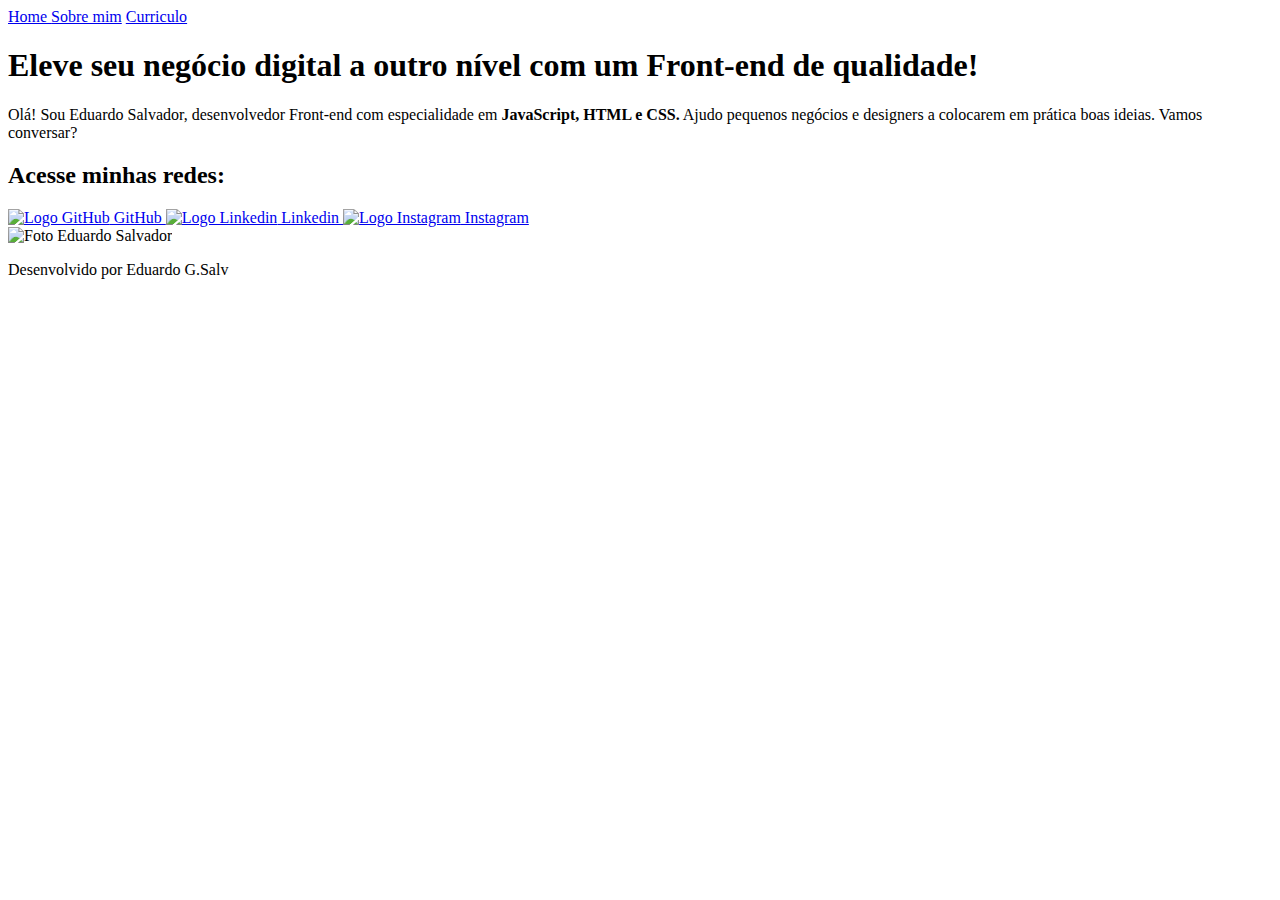
==== index.html @ 5a2d56bf "Add files via upload" ====
<!DOCTYPE html>
<html lang="pt-br">
<head>
    <meta charset="UTF-8">
    <meta http-equiv="X-UA-Compatible" content="IE=edge">
    <meta name="viewport" content="width=device-width, initial-scale=1.0">
    <title>Portifólio Eduardo Salvador</title>
    <link rel="stylesheet" href="/estilos/style.css">
</head>
<body>
    <header class="cabecalho">
        <nav class="cabecalho__menu">
            <a class="cabecalho__menu__link" href="index.html"> Home </a>
            <a class="cabecalho__menu__link" href="about.html">Sobre mim</a>
            <a class="cabecalho__menu__link" href="curriculo.html">Curriculo</a>
        </nav>
    </header>
    <main class="apresentacao">
        <section class="apresentacao__conteudo">
        <h1 class="apresentacao__conteudo__titulo">Eleve seu negócio digital a outro nível <strong class="titulo-destaque">com um Front-end de qualidade!</strong></h1>
        <p class="apresentacao__counteudo__texto">Olá! Sou Eduardo Salvador, desenvolvedor Front-end com especialidade em <strong class="tecnologias">JavaScript, HTML e CSS.</strong> Ajudo pequenos negócios e designers a colocarem em prática boas ideias. Vamos conversar?</p>
        <div class="apresentacao__links">
            <h2 class="apresentacao__links__subtitulo">Acesse minhas redes:</h2>
        <a class="apresentacao__links__link" href="https://github.com/DuSalvador">
            <img src="/assets/Logo Github.png" alt="Logo GitHub">
            GitHub
        </a>
        <a class="apresentacao__links__link" href="https://www.linkedin.com/in/eduardo-gondim-salvador-306480218/">
            <img src="/assets/Logo linkedin.png" alt="Logo Linkedin">
            Linkedin
        </a>
        <a class="apresentacao__links__link" href="https://www.instagram.com/du.salvador/">
            <img src="/assets/Logo instagram.png" alt="Logo Instagram">
            Instagram
        </a>
    </div>
    </section>
        <img class="apresentacao__imagem" src="./assets/Du.png" alt="Foto Eduardo Salvador"> 
    </main>
    <footer class="rodape">
        <p>Desenvolvido por Eduardo G.Salv</p>
    </footer>
</body>
</html>
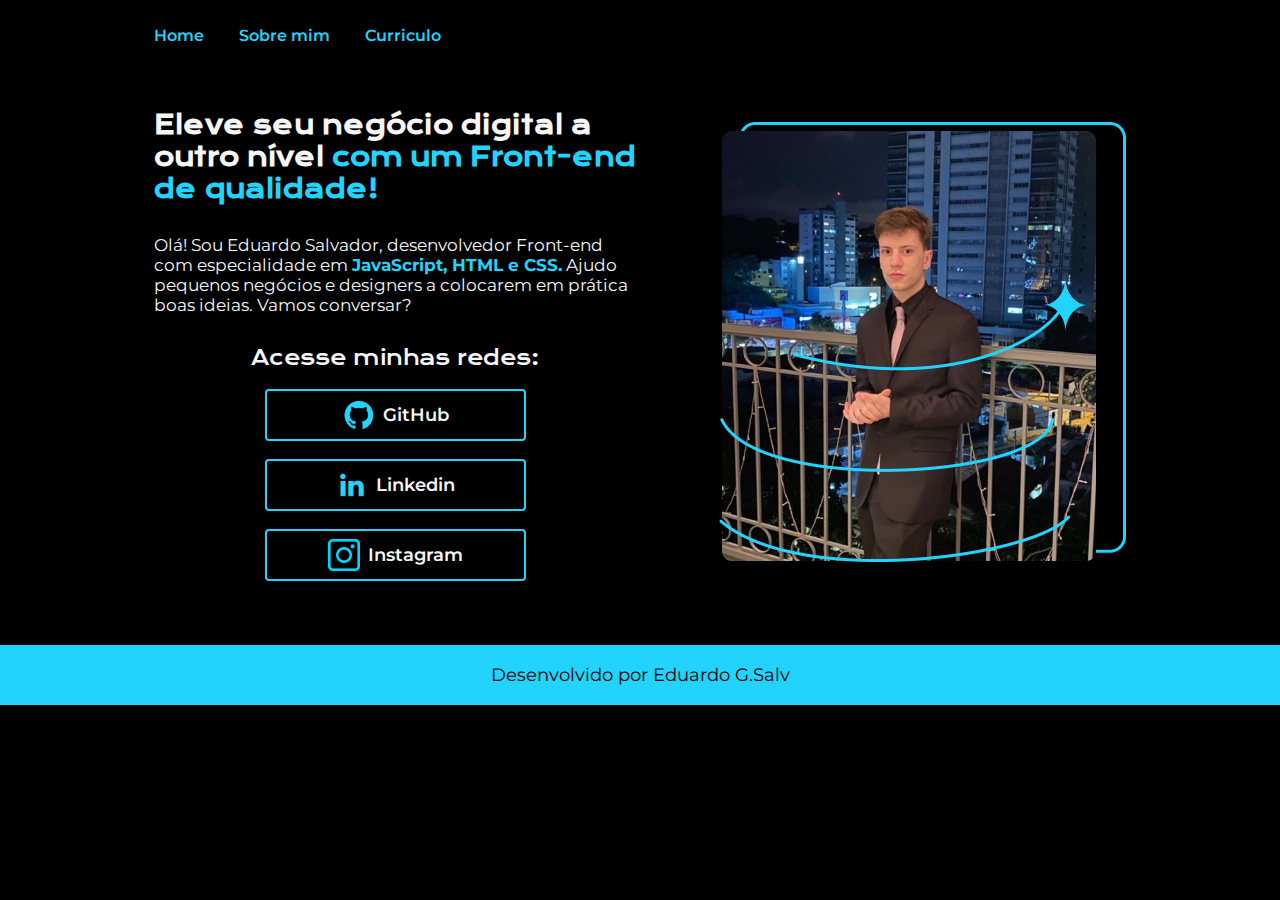
==== commit 0f927964: "Update index.html" ====
--- a/index.html
+++ b/index.html
@@ -35,10 +35,12 @@
         </a>
     </div>
     </section>
+    <div class="img11">
         <img class="apresentacao__imagem" src="./assets/Du.png" alt="Foto Eduardo Salvador"> 
+    </div>
     </main>
     <footer class="rodape">
         <p>Desenvolvido por Eduardo G.Salv</p>
     </footer>
 </body>
-</html>+</html>
--- a/estilos/style.css
+++ b/estilos/style.css
@@ -0,0 +1,251 @@
+@import url('https://fonts.googleapis.com/css2?family=Krona+One&family=Montserrat:wght@400;600&display=swap');
+
+:root{
+    --cor-primaria: #000000;
+    --cor-secundaria: #F6F6F6;
+    --cor-terciaria: #22D4FD;
+    --cor-hover: #272727;
+
+    --fonte-primaria: 'Krona One', sans-serif;
+    --fonte-secundaria: 'Montserrat', sans-serif;
+}
+
+*{
+    margin: 0;
+    padding: 0;
+}
+
+body {
+    /* height: 100vh; */
+    box-sizing: border-box;
+    background-color:var(--cor-primaria);
+    color:var(--cor-secundaria);
+}
+.titulo-destaque {
+    color:var(--cor-terciaria);
+}
+.tecnologias {
+    color:var(--cor-terciaria);
+}
+
+.apresentacao1 {
+    padding: 5% 12%;
+    display: flex;
+    align-items: center;
+    justify-content: space-between;
+    gap: 82px;
+    }
+
+.apresentacao {
+padding: 5% 12%;
+display: flex;
+align-items: center;
+justify-content: space-between;
+gap: 82px;
+}
+
+.apresentacao__conteudo {
+    width: 50%;
+    display: flex;
+    flex-direction: column;
+    gap: 30px;
+}
+
+.apresentacao__conteudo-2 {
+    width: 615px;
+    display: flex;
+    flex-direction: column;
+    gap: 30px;
+}
+
+.apresentacao__conteudo__titulo {
+    font-size: 1.55rem;
+    font-family: var(--fonte-primaria);
+
+}
+
+.apresentacao__counteudo__texto {
+    font-size: 1.0625rem;
+    font-family: var(--fonte-secundaria);
+}
+
+.apresentacao__links {
+    display: flex;
+    flex-direction: column;
+    justify-content: space-between;
+    align-items: center;
+    gap: 18px
+}
+
+.apresentacao__links__link {
+    display: flex;
+    justify-content: center;
+    gap: 8px;
+    align-items: center;
+    border: 2px solid var(--cor-terciaria);
+    background-color: var(--cor-primaria);
+    text-decoration: none;
+    width: 50%;
+    text-align: center;
+    border-radius: 4px;
+    font-size: 1.125rem;
+    padding: 8px ;
+    color: var(--cor-secundaria);
+    font-family: var(--fonte-secundaria);
+    font-weight: 600;
+}
+
+.apresentacao__links__subtitulo {
+ font-size: 1.25rem;
+ font-family: var(--fonte-primaria);
+ font-weight: 400;
+}
+
+.apresentacao__links__link:hover {
+    background-color: var(--cor-hover);
+}
+
+.rodape {
+    padding: 1.5%;
+    color: var(--cor-primaria);
+    background-color: var(--cor-terciaria);
+    display: flex;
+    justify-content: center;
+    font-family: var(--fonte-secundaria);
+    font-size: 1.125rem;
+    font-weight: 400;
+}
+
+.cabecalho__menu {
+    display: flex;
+    gap: 35px;
+}
+
+.cabecalho {
+ padding: 2% 0 0 12%;
+}
+
+.cabecalho__menu__link {
+    text-decoration: none;
+    font-family: var(--fonte-secundaria);
+    font-size: 1.000rem;
+    font-weight: 600;
+    color: var(--cor-terciaria);
+    
+}
+
+.cabecalho__menu__link:hover {
+    color: var(--cor-secundaria);
+}
+
+.curriculo {
+    padding: 5% 12%;
+    display: flex;
+    align-items: center;
+    justify-content: space-between;
+    gap: 100px;
+    }
+
+  .curriculo__conteudo {
+        width: 50%;
+        display: flex;
+        flex-direction: column;
+        gap: 21px;
+    }
+
+    .curriculo__conteudo2 {
+        width: 50%;
+        display: flex;
+        flex-direction: column;
+        gap: 14px;
+    }
+
+    .curriculo__conteudo__titulo {
+        font-size: 1.55rem;
+        font-family: var(--fonte-primaria);
+    }   
+
+    .curriculo__conteudo__subtitulo {
+        font-size: 1.375rem;
+        font-family: var(--fonte-primaria);
+    }
+
+    .curriculo__conteudo__subtitulo-2 {
+        font-size: 1.375rem;
+        font-family: var(--fonte-primaria);
+    }
+
+    .curriculo__conteudo__texto {
+        font-size: 1.125rem;
+        font-family: var(--fonte-secundaria);
+    }
+
+    .destaque-curriculo {
+        color:var(--cor-terciaria)
+    }
+    .curriculo__link__contato {
+        color: var(--cor-secundaria);
+        font-family: var(--fonte-secundaria);
+        text-decoration: none;
+    }
+
+    .curriculo__link__contato:hover {
+        color:var(--cor-terciaria);
+    }
+
+    @media (max-width: 920px) {
+
+        .img11 {
+            text-align: center;
+        }
+
+        .apresentacao__imagem {
+            width: 50%;
+        }
+
+        .apresentacao__imagem1 {
+            width: 50%;
+        }
+
+        .apresentacao1 {
+            flex-direction: column;
+            padding: 5% 15%;
+        }
+
+        .apresentacao {
+            flex-direction: column-reverse;
+            padding: 5% 15%;
+        }
+
+        .cabecalho {
+            padding: 2%;
+        }
+
+        .cabecalho__menu {
+            justify-content: center;
+        }
+
+        .apresentacao__conteudo {
+            width: auto;
+        }
+
+        .apresentacao__conteudo-2 {
+            width: auto;
+        }
+
+        .curriculo {
+            flex-direction: column;
+            padding: 5% 5%;
+        }
+
+        .curriculo__conteudo {
+            width: auto;
+            text-align: center;
+        }
+
+        .curriculo__conteudo2 {
+            width: auto;
+            text-align: center;
+        }
+    }
+
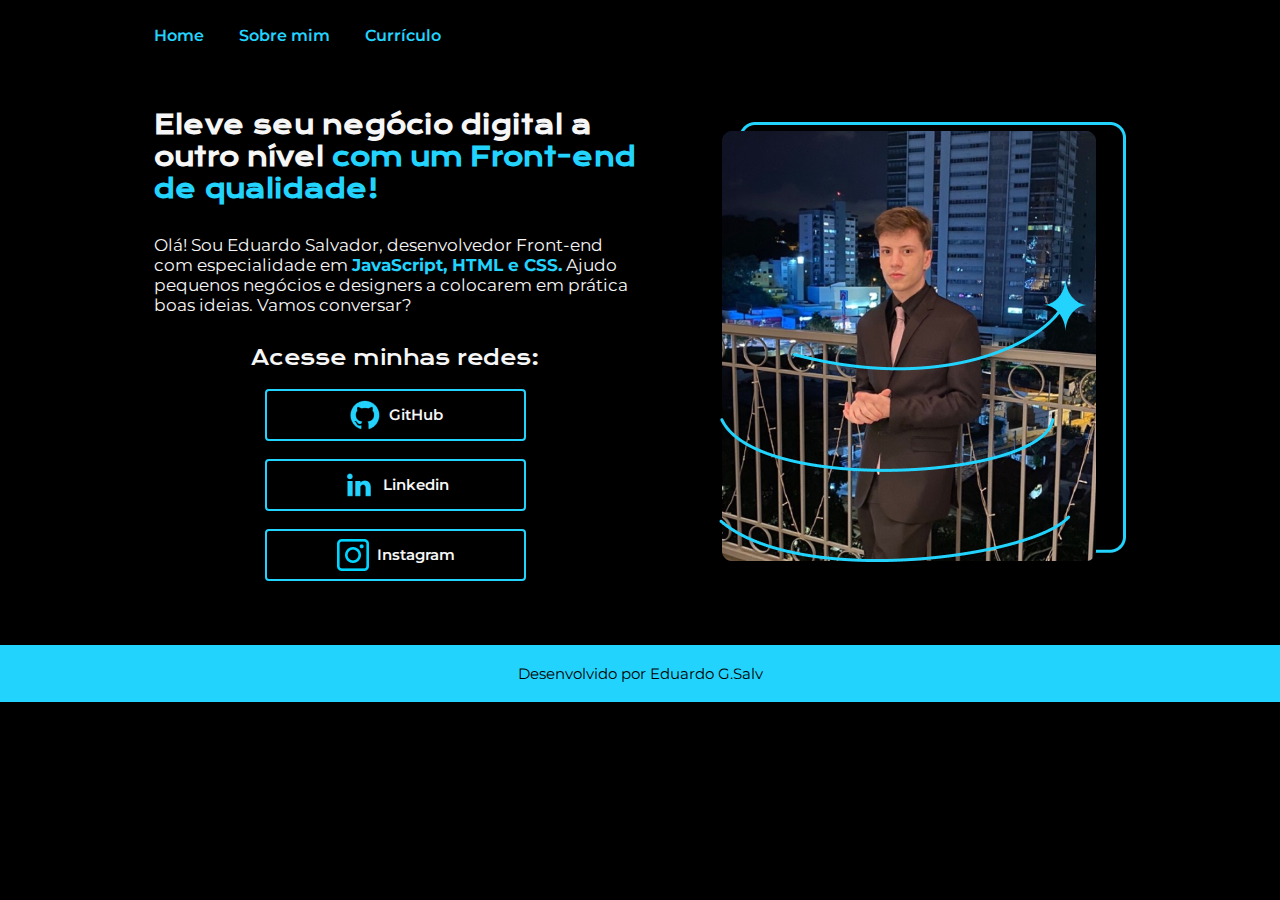
==== commit 27b5443c: "Update index.html" ====
--- a/index.html
+++ b/index.html
@@ -12,7 +12,7 @@
         <nav class="cabecalho__menu">
             <a class="cabecalho__menu__link" href="index.html"> Home </a>
             <a class="cabecalho__menu__link" href="about.html">Sobre mim</a>
-            <a class="cabecalho__menu__link" href="curriculo.html">Curriculo</a>
+            <a class="cabecalho__menu__link" href="curriculo.html">Currículo</a>
         </nav>
     </header>
     <main class="apresentacao">
--- a/estilos/style.css
+++ b/estilos/style.css
@@ -88,7 +88,7 @@
     width: 50%;
     text-align: center;
     border-radius: 4px;
-    font-size: 1.125rem;
+    font-size: 0.95rem;
     padding: 8px ;
     color: var(--cor-secundaria);
     font-family: var(--fonte-secundaria);
@@ -112,7 +112,7 @@
     display: flex;
     justify-content: center;
     font-family: var(--fonte-secundaria);
-    font-size: 1.125rem;
+    font-size: 0.95rem;
     font-weight: 400;
 }
 
